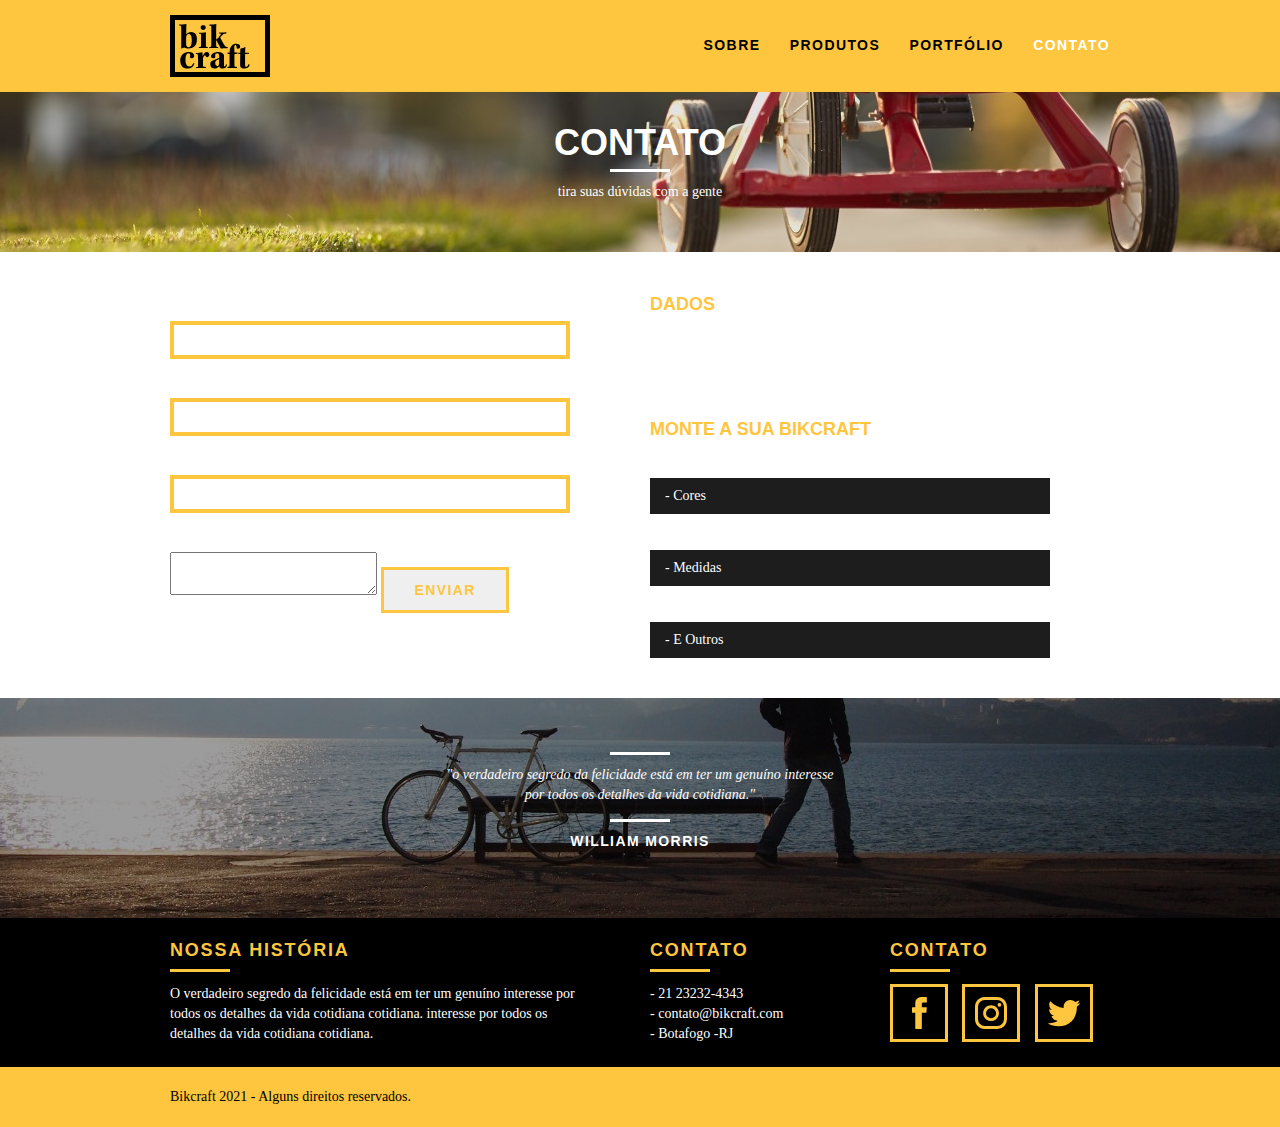
==== web/contato.html @ 120d661c "Criando a página de contato." ====
<!DOCTYPE html>
<html lang="pt-br">
    <head>
        <meta charset="utf-8">
        <title>Bikcraft - Contato</title>
        <link rel="stylesheet" href="css/normalize.css">
        <link rel="stylesheet" href="css/reset.css">
        <link rel="stylesheet" href="css/grid.css">
        <link rel="stylesheet" href="css/style.css">
        <link rel="stylesheet" href="css/contato.css">


    </head>

    <body>
        <header class="header">
            <div class="container">
                <a href="index.html" class="grid-4">
                    <img src="img/bikcraft.svg" alt="Bikcraft">
                </a>
                <nav class="grid-12 header_menu">
                    <ul>
                        <li><a href="sobre.html">Sobre</a></li>
                        <li><a href="produtos.html">Produtos</a></li>
                        <li><a href="portfolio.html">Portfólio</a></li>
                        <li><a href="contato.html" class="menu_ativo">Contato</a></li>
                    </ul>
                </nav>
            </div>
        </header>

        <section class="introducao-interna interna_contato">
            <div class="container">
                <h1>Contato</h1>
                <p>tira suas dúvidas com a gente</p>
            </div>
        </section>

        <section class="contato container">
            <form id="form_orcamento" class="contato_form grid-8">
                <label for="nome">Nome</label>
                <input type="text" id="nome">
                <label for="email">E-mail</label>
                <input type="text" id="email">
                <label for="telefone">Telefone</label>
                <input type="text" id="telefone">
                <label for="espec">Especificações</label>
                <textarea id="espec"></textarea>
                <button type="submit" class="btn">Enviar</button>
            </form>
            <div class="orcamento_dados grid-8">
                <h3>Dados</h3>
                <span>+55 21 93223 3232</span>
                <span class="dados_email">orcamento@bikcraft.com</span>
                <h3>Monte a sua Bikcraft</h3>
                <p>Escolha as especificações:</p>
                <ul>
                    <li>- Cores</li>
                    <li>- Estilo</li>
                    <li>- Medidas</li>
                    <li>- Acessórios</li>
                    <li>- E Outros</li>
                </ul>
            </div>
        </section>


        <section class="quebra">
            
            <blockquote class="quote-externo container">
                <p>"o verdadeiro segredo da felicidade está em ter um genuíno interesse por todos os detalhes da vida cotidiana."</p>
                <cite>WILLIAM MORRIS</cite>
            </blockquote>

        </section>

        <footer>
            <div class="footer">
                <div class="container">

                    <div class="grid-8 footer_historia">
                        <h3>Nossa História</h3>
                        <p>O verdadeiro segredo da felicidade está em ter um genuíno interesse por todos os detalhes da vida cotidiana cotidiana. interesse por todos os detalhes da vida cotidiana cotidiana.</p>
                    </div>

                    <div class="grid-4 footer_contato">
                        <h3>Contato</h3>
                        <ul>
                            <li>- 21 23232-4343</li>
                            <li>- contato@bikcraft.com</li>
                            <li>- Botafogo -RJ</li>
                        </ul>
                    </div>

                    <div class="grid-4 footer_redes">
                        <h3>Contato</h3>
                        <ul>
                            <li><a href="http://facebook.com" target="_blank"><img src="img/redes-sociais/facebook.svg"></a></li>
                            <li><a href="http://instagram.com" target="_blank"><img src="img/redes-sociais/instagram.svg"></a></li>
                            <li><a href="http://twitter.com" target="_blank"><img src="img/redes-sociais/twitter.svg"></a></li> 
                        </ul>
                    </div>


                </div>
            </div>

            <div class="copy">
                <div class="container">
                    <p class="grid-16">Bikcraft 2021 - Alguns direitos reservados.</p>
                </div>
            </div>
            
        </footer>

    </body>
    
</html>
---- web/css/grid.css ----
*, *:before, *:after {
  -webkit-box-sizing: border-box; 
  -moz-box-sizing: border-box; 
  box-sizing: border-box;
}

.container {
	width: 960px;
	margin: 0 auto;
	padding: 0px;
	position: relative;
}

.container:after, .container:before {
	content: " ";
	display: table;
}

.container:after {
	clear: both;
}

.grid-1, .grid-2, .grid-3, .grid-4, .grid-5, .grid-6, .grid-7, .grid-8, .grid-9, .grid-10, .grid-11, .grid-12, .grid-13, .grid-14, .grid-15, .grid-16, .grid-1-3 {
	float: left;
	margin-left: 10px;
	margin-right: 10px;
}

.grid-1 	{width: 40px;}
.grid-2 	{width: 100px;}
.grid-3 	{width: 160px;}
.grid-4 	{width: 220px;}
.grid-5 	{width: 280px;}
.grid-6 	{width: 340px;}
.grid-7 	{width: 400px;}
.grid-8 	{width: 460px;}
.grid-9 	{width: 520px;}
.grid-10 	{width: 580px;}
.grid-11 	{width: 640px;}
.grid-12 	{width: 700px;}
.grid-13 	{width: 760px;}
.grid-14 	{width: 820px;}
.grid-15 	{width: 880px;}
.grid-16 	{width: 940px;}
.grid-1-3	{width: 300px;}
---- web/css/style.css ----
/*Estilos Gerais */

body {
    font-family: Arial, Helvetica, sans-serif;
}

p {
    font-family: Georgia, "Times New Roman", serif;
    font-size: 14px;
    line-height:20px;
}

img {
    display: block;
}

.btn {
    border: 3px solid #fec63e; 
    padding: 10px 30px;
    color: #fec63e;
    font-size: 14px;
    line-height: 20px;
    text-transform: uppercase;
    font-weight: bold;
    letter-spacing: .1em;
}

.btn:hover {
    color: #fff;
    border-color: #fff;
}

.btn.btn-preto:hover {
    color: #000;
    border-color: #000;
}

.subtitulo {
    font-size: 24px;
    line-height: 30px;
    font-weight: bold;
    letter-spacing: .1em;
    color: #000;
    text-transform: uppercase;
    text-align: center;
    margin-bottom: 40px;
}

.subtitulo:after {
    content: "";
    display: block;
    width: 60px;
    height: 3px;
    background: #000;
    margin: 8px auto;
}

.subtitulo-interno {
    font-size: 24px;
    line-height: 30px;
    font-weight: bold;
    letter-spacing: .1em;
    color: #000;
    text-transform: uppercase;
    margin-bottom: 20px;
}

.subtitulo-interno:after {
    content: "";
    display: block;
    width: 60px;
    height: 3px;
    background: #000;
    margin: 8px 0;
}


/*Header */
.header {
    position:fixed;
    top: 0;
    width:100%;
    background: #fec63e;
    padding: 15px 0;
    z-index: 10;
}

.header_menu {
    text-align: right;
}

.header_menu ul li{
    display:inline-block;
    margin-left: 25px;
    margin-top: 20px;
}

.header_menu ul li a {
    color: #000;
    font-weight: bold;
    text-transform: uppercase;
    letter-spacing: .1em;
    font-size:14px;
    line-height: 20px;
    padding: 10px 0;
}

.header_menu ul li a:hover {
    color: #fff;
}

.header_menu ul li a.menu_ativo {
    color: #fff;

}


/*Introdução */

.introducao {
    width: 100%;
    height: 380px;
    background: url("../img/bg.jpg")no-repeat center;
    background-size:cover;
    margin-top: 92px;
    text-align: center;
    padding-top: 80px;
}

.introducao h1 {
    font-size: 48px;
    color: #fff;
    font-weight: bold;
    text-transform: uppercase;
}

.quote-externo {
    max-width: 320px;
    margin:0 auto;
    color:white;
    margin-bottom: 40px;
} 

.quote-externo p {
    font-style: italic;
}

.quote-externo p:before, .quote-externo p:after {
    content: "";
    display: block;
    width: 60px;
    height: 3px;
    background: #fff;
    margin: 14px auto 10px auto;
}

.quote-externo cite {
    font-style: normal;
    font-weight: bold;
    font-size: 14px;
    letter-spacing: .1em;
}


/*Introducao Interna */

.introducao-interna {
    width: 100%;
    margin-top: 92px;
    height: 160px;
    text-align: center;
    color: #fff;
    padding-top: 30px;
}

.introducao-interna h1 {
    font-size: 36px;
    font-weight: bold;
    text-transform: uppercase;
}

.introducao-interna h1:after {
    content: "";
    display: block;
    width: 60px;
    height: 3px;
    background: #fff;
    margin: 6px auto 10px auto;
}


/*Produtos */

.produtos {
    padding: 60px 0;
}

.produtos_lista li {
    background: #fec63e;
    text-align: center;
}

.produtos_lista li h3 {
    font-weight: bold;
    font-size:18px;
    line-height: 25px;
    text-transform: uppercase;
    letter-spacing: .1em;
    margin-top: 20px;
}

.produtos_lista li h3:after {
    content: "";
    display: block;
    width: 60px;
    height: 3px;
    background: #000;
    margin: 2px auto;
}

.produtos_lista li p {
    padding: 10px 20px 20px 20px;
}

.produtos_icone {
    background:#000;
    padding:20px;
}

.call {
    padding: 40px;
    text-align: center;
    clear:both;
}

.call p {
    margin-bottom: 20px;
}

/*Porfólio */

.portfolio {
    width: 100%;
    background: #000;
    padding: 40px 0;
}

.portfolio .subtitulo{
    color:#fec63e;
}

.portfolio .subtitulo:after {
    background: #fec63e;
}

.portfolio_lista li:last-child {
    margin-top: 20px;
}

.portfolio .call p {
    color: #fff;
}

/*Qualidade */

.qualidade {
    padding: 60px 0;
}

.qualidade:after {
    content: "";
    width: 634px;
    height: 83px;
    display: block;
    background: url(../img/linhas.svg)no-repeat center;
    position: absolute;
    top:209px;
    right:162px;
    z-index: -1;
}


.qualidade img {
    margin: 0 auto;
}

.qualidade_lista {
    padding-top: 20px;
    overflow: auto; /*clear-fix */
}

.qualidade_lista li {
    text-align: center;
    padding: 0 40px;
}

.qualidade_lista li h3 {
    font-weight: bold;
    font-size:18px;
    line-height: 25px;
    text-transform: uppercase;
    letter-spacing: .1em;
    margin-top: 20px;
}

.qualidade_lista li h3:after {
    content: "";
    display: block;
    width: 60px;
    height: 3px;
    background: #000;
    margin: 6px auto;
}

/*Quebra */

.quebra {
    width: 100%;
    height: 220px;
    background: url(../img/bg-footer.jpg)no-repeat center;
    background-size: cover;
    text-align: center;
    padding-top: 40px;

}

.quebra .quote-externo {
    max-width: 400px;
}

/*Footer */

.footer {
    width: 100%;
    background: #000;
    color: #fff;
    padding:20px;
}

.footer h3 {
    font-size: 18px;
    line-height: 25px;
    color: #fec63e;
    text-transform: uppercase;
    letter-spacing: .1em;
    font-weight: bold;
}

.footer h3:after {
    content: "";
    display: block;
    width: 60px;
    height: 3px;
    background: #fec63e;
    margin:6px 0 12px 0;
}

.footer_historia {
    padding-right: 40px;
}

.footer_contato ul li{
    font-size: 14px;
    line-height: 20px;
    font-family: Georgia, "Times New Roman", serif;
}

.footer_redes ul li {
    display: inline-block;
    margin-right: 10px;

}

.footer_redes ul li a{
    border: 3px solid #fec63e;
    display:block;
    padding: 10px;
}

.footer_redes ul li a:hover {
    border-color: #fff;
}

.copy {
    width: 100%;
    background: #fec63e;
    padding: 20px 0;
}
---- web/css/contato.css ----
.interna_contato {
	background: url("../img/bg-contato.jpg")no-repeat center;
	background-size: cover;
}

/*Orçamento*/

.contato {
	padding: 40px 0;
}

.contato_form {
	padding-right: 60px;

}

.contato_form label{
	display: block;
	color: #fff;
	font-family: Georgia, 'Times New Roman', serif;
	font-size: 18px;
	line-height: 25px;
	margin-bottom: 4px;
}

.contato_form input {
	display: block;
	width: 100%;
	border: 4px solid #fec63e;
	background: none;
	color: #fff;
	padding: 7px 10px;
	margin-bottom: 10px;
	outline: none;
	font-size: 14px;
	font-family: Georgia, 'Times New Roman', serif;
}

.form textarea {
	display: block;
	width: 100%;
	height:120px;
	border: 4px solid #fec63e;
	background: none;
	color: #fff;
	padding: 7px 10px;
	margin-bottom: 20px;
	outline: none;
	font-size: 14px;
	font-family: Georgia, 'Times New Roman', serif;
}

.form button {
	padding: 7px 40px;
	background: none;
}

.orcamento_dados {
	color: #fff;

}

.orcamento_dados h3 {
	font-size: 18px;
	line-height: 25px;
	text-transform: uppercase;
	color: #fec63e;
	font-weight: bold;
}

.orcamento_dados span {
	display: block;
	font-size: 18px;
	line-height: 30px;
	font-family: Georgia, 'Times New Roman', serif;
}

.dados_email {
	margin-bottom: 40px;
}

.orcamento_dados ul {
	padding-right: 60px;
}

.orcamento_dados ul li {
	font-family: Georgia, 'Times New Roman', serif;
	font-size: 14px;
	padding: 10px 15px;
}

.orcamento_dados ul li:nth-child(odd) {
	background: #1d1d1d;
}

.orcamento_dados p {
	margin: 8px 0;
}
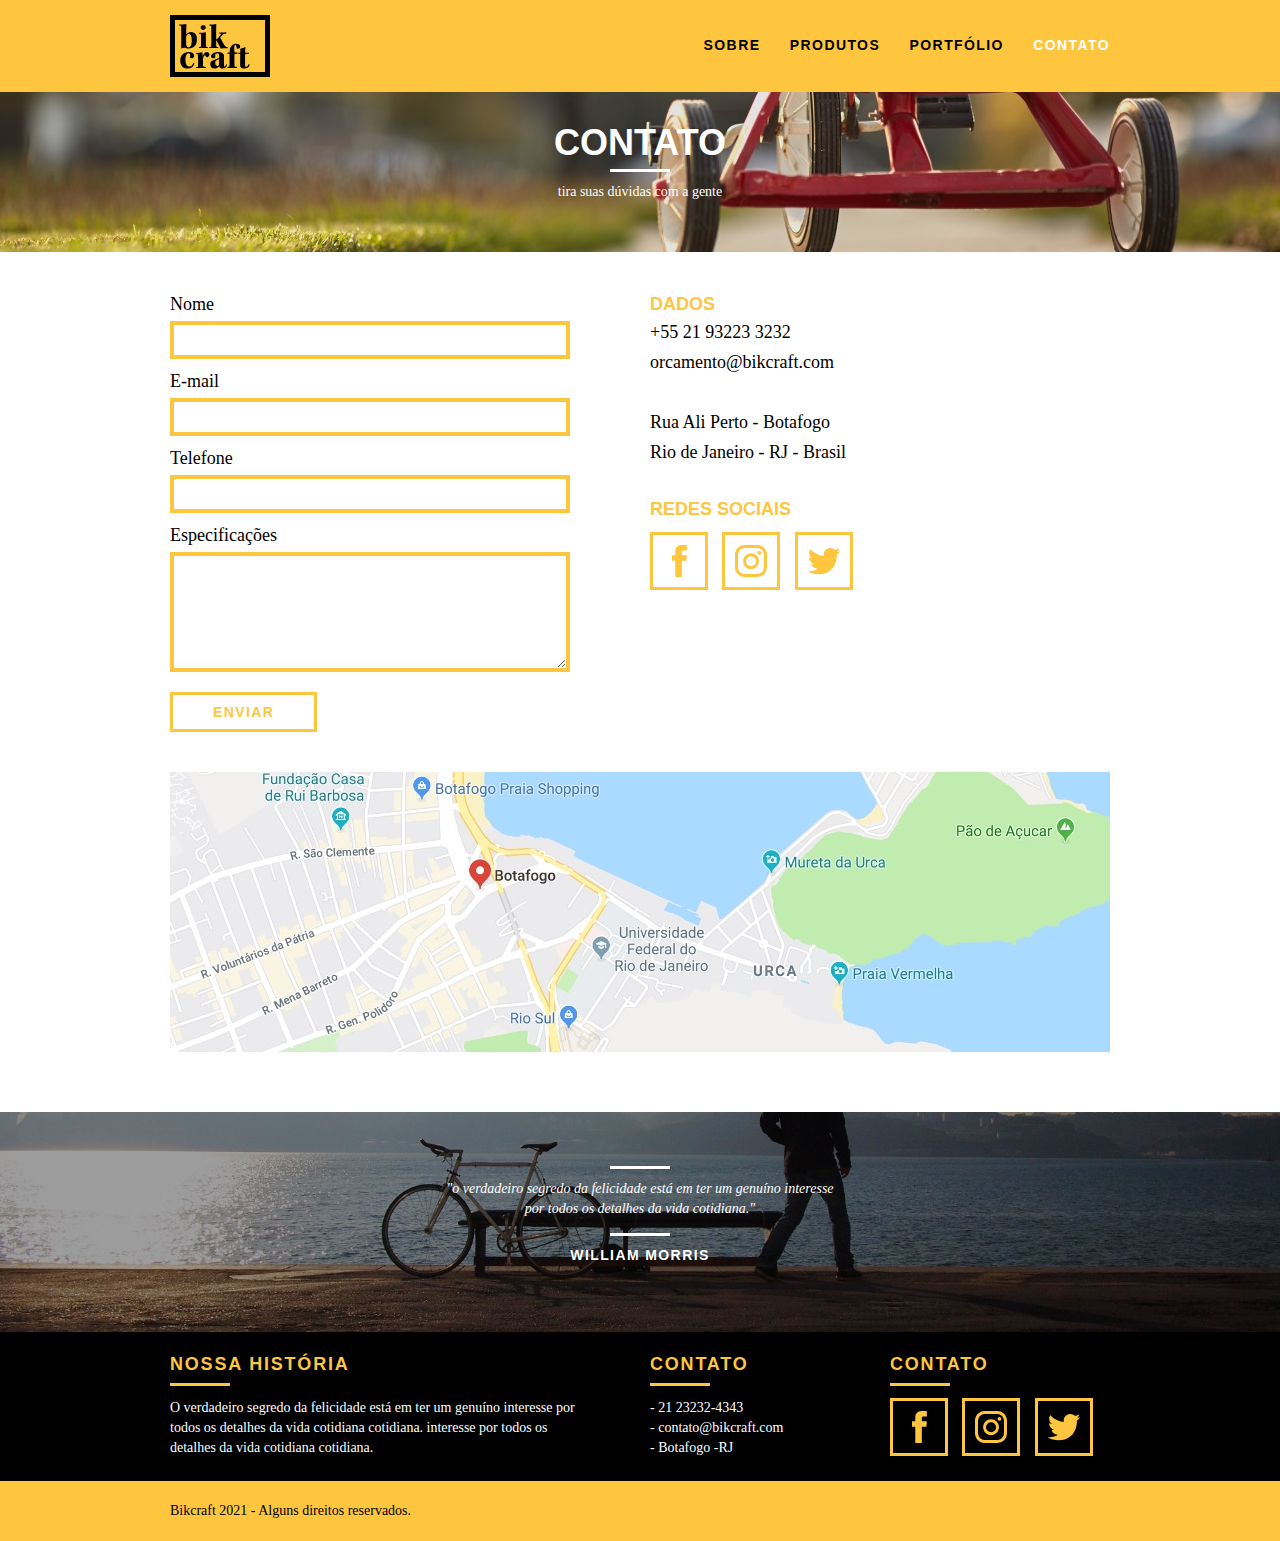
==== commit 78d3511c: "Design do site completo" ====
--- a/web/contato.html
+++ b/web/contato.html
@@ -46,24 +46,26 @@
                 <input type="text" id="telefone">
                 <label for="espec">Especificações</label>
                 <textarea id="espec"></textarea>
-                <button type="submit" class="btn">Enviar</button>
+                <button type="submit" class="btn btn-preto">Enviar</button>
             </form>
-            <div class="orcamento_dados grid-8">
+            <div class="contato_dados grid-8">
                 <h3>Dados</h3>
                 <span>+55 21 93223 3232</span>
-                <span class="dados_email">orcamento@bikcraft.com</span>
-                <h3>Monte a sua Bikcraft</h3>
-                <p>Escolha as especificações:</p>
+                <span>orcamento@bikcraft.com</span>
+                <span>Rua Ali Perto - Botafogo</span>
+                <span>Rio de Janeiro - RJ - Brasil</span>
+                <h3>Redes Sociais</h3>
                 <ul>
-                    <li>- Cores</li>
-                    <li>- Estilo</li>
-                    <li>- Medidas</li>
-                    <li>- Acessórios</li>
-                    <li>- E Outros</li>
+                    <li><a href="http://facebook.com" target="_blank"><img src="img/redes-sociais/facebook.svg"></a></li>
+                    <li><a href="http://instagram.com" target="_blank"><img src="img/redes-sociais/instagram.svg"></a></li>
+                    <li><a href="http://twitter.com" target="_blank"><img src="img/redes-sociais/twitter.svg"></a></li> 
                 </ul>
             </div>
         </section>
 
+        <section class="container contato_mapa">
+            <a href="http://google.com" target="_blank" class="grid-16"><img src="img/endereco-bikcraft.jpg" alt="Endereço da Bikcraft"></a>
+        </section>
 
         <section class="quebra">
             
--- a/web/css/style.css
+++ b/web/css/style.css
@@ -368,7 +368,6 @@
 .footer_redes ul li {
     display: inline-block;
     margin-right: 10px;
-
 }
 
 .footer_redes ul li a{
--- a/web/css/contato.css
+++ b/web/css/contato.css
@@ -16,7 +16,6 @@
 
 .contato_form label{
 	display: block;
-	color: #fff;
 	font-family: Georgia, 'Times New Roman', serif;
 	font-size: 18px;
 	line-height: 25px;
@@ -28,7 +27,6 @@
 	width: 100%;
 	border: 4px solid #fec63e;
 	background: none;
-	color: #fff;
 	padding: 7px 10px;
 	margin-bottom: 10px;
 	outline: none;
@@ -36,13 +34,12 @@
 	font-family: Georgia, 'Times New Roman', serif;
 }
 
-.form textarea {
+.contato_form textarea {
 	display: block;
 	width: 100%;
 	height:120px;
 	border: 4px solid #fec63e;
 	background: none;
-	color: #fff;
 	padding: 7px 10px;
 	margin-bottom: 20px;
 	outline: none;
@@ -50,17 +47,16 @@
 	font-family: Georgia, 'Times New Roman', serif;
 }
 
-.form button {
+.contato_form button {
 	padding: 7px 40px;
 	background: none;
 }
 
 .orcamento_dados {
 	color: #fff;
-
 }
 
-.orcamento_dados h3 {
+.contato_dados h3 {
 	font-size: 18px;
 	line-height: 25px;
 	text-transform: uppercase;
@@ -68,31 +64,37 @@
 	font-weight: bold;
 }
 
-.orcamento_dados span {
+.contato_dados span {
 	display: block;
 	font-size: 18px;
 	line-height: 30px;
 	font-family: Georgia, 'Times New Roman', serif;
 }
 
-.dados_email {
-	margin-bottom: 40px;
+
+.contato_dados span:nth-of-type(even) {
+	margin-bottom: 30px;
 }
 
-.orcamento_dados ul {
-	padding-right: 60px;
+.contato_dados ul {
+	margin-top: 10px;
 }
 
-.orcamento_dados ul li {
-	font-family: Georgia, 'Times New Roman', serif;
-	font-size: 14px;
-	padding: 10px 15px;
+.contato_dados ul li {
+    display: inline-block;
+    margin-right: 10px;
 }
 
-.orcamento_dados ul li:nth-child(odd) {
-	background: #1d1d1d;
+.contato_dados ul li a{
+    border: 3px solid #fec63e;
+    display:block;
+    padding: 10px;
 }
 
-.orcamento_dados p {
-	margin: 8px 0;
+.contato_dados ul li a:hover {
+    border-color: #000;
+}
+
+.contato_mapa {
+	margin-bottom: 60px;
 }